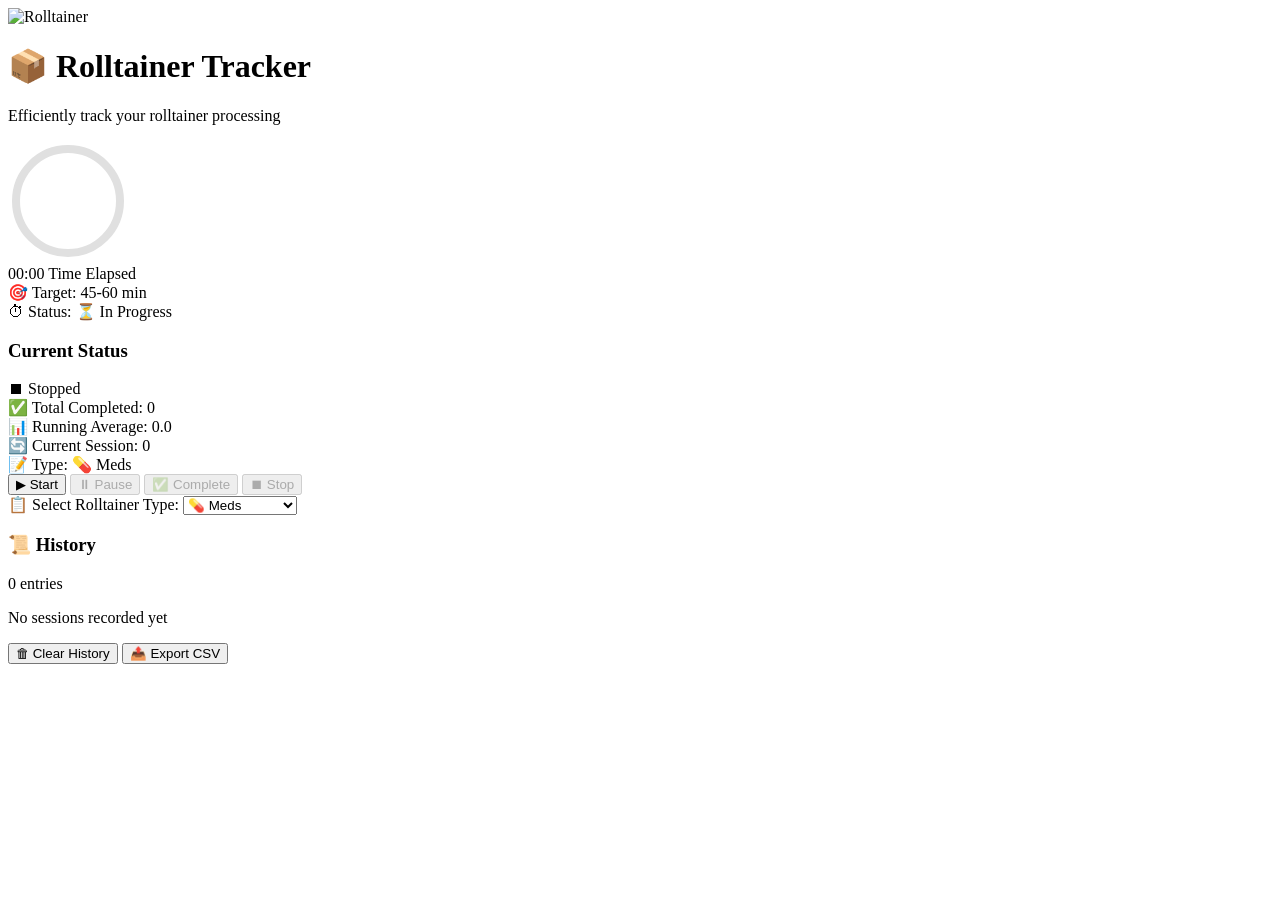
==== index.html @ 33ec865c "Rename index.html.html to index.html" ====
<!DOCTYPE html>
<html lang="en">
<head>
    <meta charset="UTF-8">
    <meta name="viewport" content="width=device-width, initial-scale=1.0">
    <title>Rolltainer Tracker Pro</title>
    <link rel="stylesheet" href="style.css">
</head>
<body>
    <div class="container">
        <!-- Header with Image -->
        <div class="header">
            <div class="logo-section">
                <img src="https://cdn-icons-png.flaticon.com/512/3081/3081559.png" alt="Rolltainer" class="logo-img">
                <h1>📦 Rolltainer Tracker</h1>
            </div>
            <p class="subtitle">Efficiently track your rolltainer processing</p>
        </div>

        <!-- Timer and Status -->
        <div class="timer-section">
            <div class="timer-display">
                <div class="timer-ring">
                    <svg class="progress-ring" width="120" height="120">
                        <circle class="progress-ring-bg" stroke="#e0e0e0" stroke-width="8" fill="transparent" r="52" cx="60" cy="60"/>
                        <circle class="progress-ring-fill" stroke="#4CAF50" stroke-width="8" fill="transparent" r="52" cx="60" cy="60"
                                stroke-dasharray="326.726" stroke-dashoffset="326.726"/>
                    </svg>
                    <div class="timer-text">
                        <span id="timerDisplay">00:00</span>
                        <span class="timer-label">Time Elapsed</span>
                    </div>
                </div>
                <div class="goal-info">
                    <div class="goal-item">
                        <span class="goal-label">🎯 Target:</span>
                        <span class="goal-value">45-60 min</span>
                    </div>
                    <div class="goal-item">
                        <span class="goal-label">⏱ Status:</span>
                        <span id="timerStatus" class="goal-value status-badge">Not Started</span>
                    </div>
                </div>
            </div>
        </div>

        <!-- Status Display -->
        <div class="status-display">
            <div class="status-box">
                <h3>Current Status</h3>
                <div id="status" class="status-indicator stopped">⏹ Stopped</div>
            </div>
            <div class="stats-box">
                <div class="stat-item">
                    <span class="stat-label">✅ Total Completed:</span>
                    <span id="totalCompleted" class="stat-value">0</span>
                </div>
                <div class="stat-item">
                    <span class="stat-label">📊 Running Average:</span>
                    <span id="runningAvg" class="stat-value">0.0</span>
                </div>
                <div class="stat-item">
                    <span class="stat-label">🔄 Current Session:</span>
                    <span id="sessionCount" class="stat-value">0</span>
                </div>
                <div class="stat-item">
                    <span class="stat-label">📝 Type:</span>
                    <span id="currentType" class="stat-value">-</span>
                </div>
            </div>
        </div>

        <!-- Controls -->
        <div class="controls">
            <div class="control-row">
                <button id="startBtn" class="btn btn-start">▶ Start</button>
                <button id="pauseBtn" class="btn btn-pause" disabled>⏸ Pause</button>
                <button id="completeBtn" class="btn btn-complete" disabled>✅ Complete</button>
                <button id="stopBtn" class="btn btn-stop" disabled>⏹ Stop</button>
            </div>
            
            <!-- Dropdown for Rolltainer Type -->
            <div class="type-selector">
                <label for="rolltainerType">📋 Select Rolltainer Type:</label>
                <select id="rolltainerType" class="type-dropdown">
                    <option value="meds">💊 Meds</option>
                    <option value="food">🍎 Food</option>
                    <option value="dollar">💰 Dollar</option>
                    <option value="chem">🧪 Chem</option>
                    <option value="sweets">🍬 Sweets</option>
                    <option value="toiletpaper">🧻 Toilet Paper</option>
                    <option value="other">📦 Other</option>
                </select>
            </div>
        </div>

        <!-- History Section -->
        <div class="history-section">
            <div class="history-header">
                <h3>📜 History</h3>
                <span class="history-count" id="historyCount">0 entries</span>
            </div>
            <div id="historyList" class="history-list">
                <p class="empty-message">No sessions recorded yet</p>
            </div>
            <div class="history-actions">
                <button id="clearHistoryBtn" class="btn btn-clear">🗑 Clear History</button>
                <button id="exportHistoryBtn" class="btn btn-export">📤 Export CSV</button>
            </div>
        </div>
    </div>

    <script src="script.js"></script>
</body>
</html>
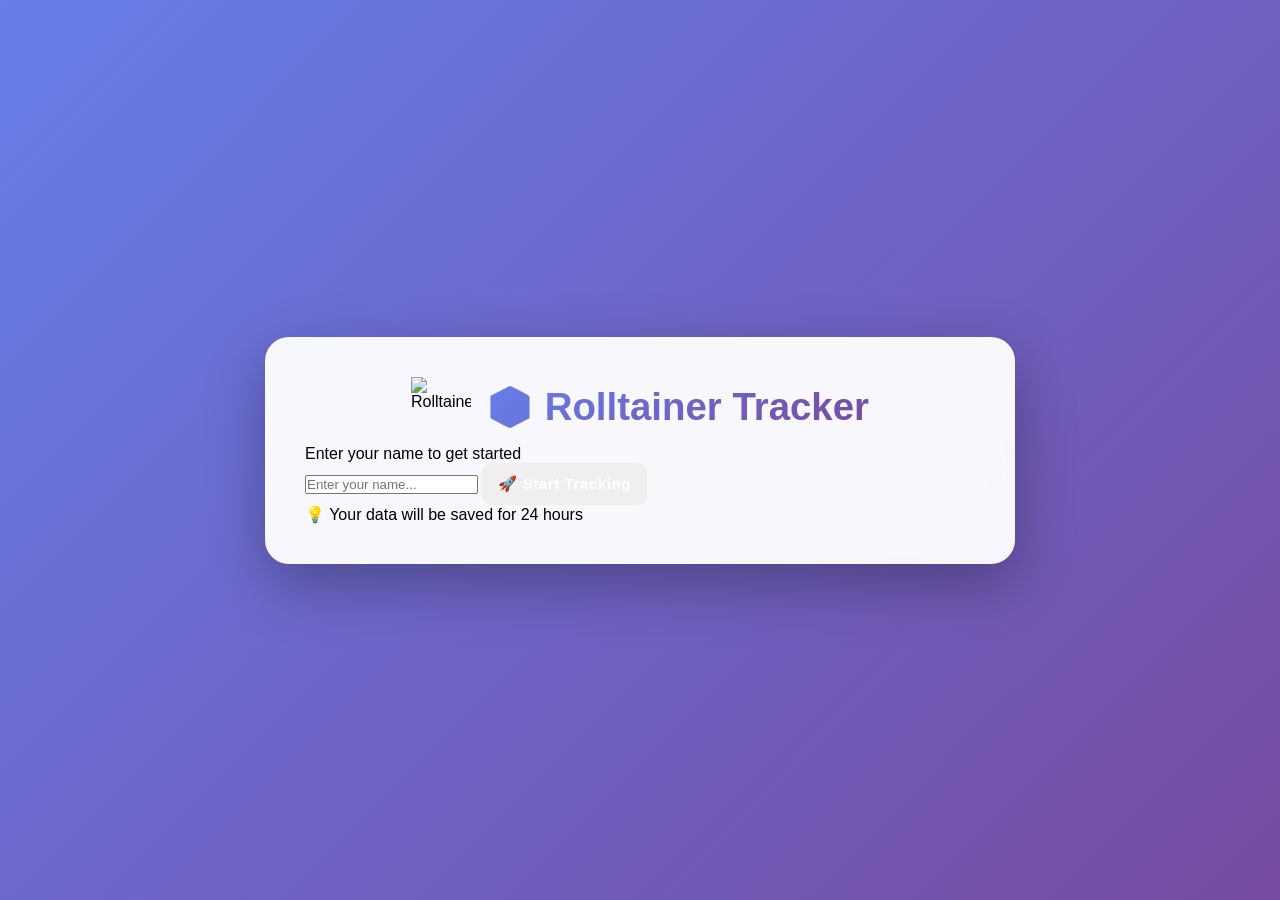
==== commit c61ec5a1: "Update index.html" ====
--- a/index.html
+++ b/index.html
@@ -2,110 +2,137 @@
 <html lang="en">
 <head>
     <meta charset="UTF-8">
-    <meta name="viewport" content="width=device-width, initial-scale=1.0">
-    <title>Rolltainer Tracker Pro</title>
+    <meta name="viewport" content="width=device-width, initial-scale=1.0, maximum-scale=1.0, user-scalable=no">
+    <meta name="apple-mobile-web-app-capable" content="yes">
+    <meta name="apple-mobile-web-app-status-bar-style" content="black-translucent">
+    <title>Rolltainer Tracker</title>
     <link rel="stylesheet" href="style.css">
 </head>
 <body>
     <div class="container">
-        <!-- Header with Image -->
-        <div class="header">
-            <div class="logo-section">
-                <img src="https://cdn-icons-png.flaticon.com/512/3081/3081559.png" alt="Rolltainer" class="logo-img">
-                <h1>📦 Rolltainer Tracker</h1>
+        <!-- Login Screen -->
+        <div id="loginScreen" class="login-screen">
+            <div class="login-box">
+                <div class="logo-section">
+                    <img src="https://cdn-icons-png.flaticon.com/512/3081/3081559.png" alt="Rolltainer" class="logo-img">
+                    <h1>📦 Rolltainer Tracker</h1>
+                </div>
+                <p class="login-subtitle">Enter your name to get started</p>
+                <div class="login-form">
+                    <input type="text" id="usernameInput" placeholder="Enter your name..." class="login-input" maxlength="20">
+                    <button id="loginBtn" class="btn btn-login">🚀 Start Tracking</button>
+                </div>
+                <p class="login-hint">💡 Your data will be saved for 24 hours</p>
             </div>
-            <p class="subtitle">Efficiently track your rolltainer processing</p>
         </div>
 
-        <!-- Timer and Status -->
-        <div class="timer-section">
-            <div class="timer-display">
-                <div class="timer-ring">
-                    <svg class="progress-ring" width="120" height="120">
-                        <circle class="progress-ring-bg" stroke="#e0e0e0" stroke-width="8" fill="transparent" r="52" cx="60" cy="60"/>
-                        <circle class="progress-ring-fill" stroke="#4CAF50" stroke-width="8" fill="transparent" r="52" cx="60" cy="60"
-                                stroke-dasharray="326.726" stroke-dashoffset="326.726"/>
-                    </svg>
-                    <div class="timer-text">
-                        <span id="timerDisplay">00:00</span>
-                        <span class="timer-label">Time Elapsed</span>
+        <!-- Main App -->
+        <div id="mainApp" style="display:none;">
+            <!-- Header -->
+            <div class="header">
+                <div class="header-top">
+                    <div class="logo-section">
+                        <img src="https://cdn-icons-png.flaticon.com/512/3081/3081559.png" alt="Rolltainer" class="logo-img-small">
+                        <h1>📦 Rolltainer Tracker</h1>
+                    </div>
+                    <div class="user-info">
+                        <span id="currentUserDisplay" class="user-badge">👤 User</span>
+                        <button id="logoutBtn" class="btn btn-logout">🚪 Logout</button>
                     </div>
                 </div>
-                <div class="goal-info">
-                    <div class="goal-item">
-                        <span class="goal-label">🎯 Target:</span>
-                        <span class="goal-value">45-60 min</span>
+                <p class="subtitle">Welcome, <span id="welcomeName">User</span>! Your data saves for 24 hours</p>
+            </div>
+
+            <!-- Timer Section -->
+            <div class="timer-section">
+                <div class="timer-display">
+                    <div class="timer-ring">
+                        <svg class="progress-ring" width="120" height="120">
+                            <circle class="progress-ring-bg" stroke="#e0e0e0" stroke-width="8" fill="transparent" r="52" cx="60" cy="60"/>
+                            <circle class="progress-ring-fill" stroke="#4CAF50" stroke-width="8" fill="transparent" r="52" cx="60" cy="60"
+                                    stroke-dasharray="326.726" stroke-dashoffset="326.726"/>
+                        </svg>
+                        <div class="timer-text">
+                            <span id="timerDisplay">00:00</span>
+                            <span class="timer-label">Time Elapsed</span>
+                        </div>
                     </div>
-                    <div class="goal-item">
-                        <span class="goal-label">⏱ Status:</span>
-                        <span id="timerStatus" class="goal-value status-badge">Not Started</span>
+                    <div class="goal-info">
+                        <div class="goal-item">
+                            <span class="goal-label">🎯 Target:</span>
+                            <span class="goal-value">45-60 min</span>
+                        </div>
+                        <div class="goal-item">
+                            <span class="goal-label">⏱ Status:</span>
+                            <span id="timerStatus" class="goal-value status-badge">Not Started</span>
+                        </div>
                     </div>
                 </div>
             </div>
-        </div>
 
-        <!-- Status Display -->
-        <div class="status-display">
-            <div class="status-box">
-                <h3>Current Status</h3>
-                <div id="status" class="status-indicator stopped">⏹ Stopped</div>
-            </div>
-            <div class="stats-box">
-                <div class="stat-item">
-                    <span class="stat-label">✅ Total Completed:</span>
-                    <span id="totalCompleted" class="stat-value">0</span>
+            <!-- Status Display -->
+            <div class="status-display">
+                <div class="status-box">
+                    <h3>Current Status</h3>
+                    <div id="status" class="status-indicator stopped">⏹ Stopped</div>
                 </div>
-                <div class="stat-item">
-                    <span class="stat-label">📊 Running Average:</span>
-                    <span id="runningAvg" class="stat-value">0.0</span>
-                </div>
-                <div class="stat-item">
-                    <span class="stat-label">🔄 Current Session:</span>
-                    <span id="sessionCount" class="stat-value">0</span>
-                </div>
-                <div class="stat-item">
-                    <span class="stat-label">📝 Type:</span>
-                    <span id="currentType" class="stat-value">-</span>
+                <div class="stats-box">
+                    <div class="stat-item">
+                        <span class="stat-label">✅ Total Completed:</span>
+                        <span id="totalCompleted" class="stat-value">0</span>
+                    </div>
+                    <div class="stat-item">
+                        <span class="stat-label">📊 Running Average:</span>
+                        <span id="runningAvg" class="stat-value">0.0</span>
+                    </div>
+                    <div class="stat-item">
+                        <span class="stat-label">🔄 Current Session:</span>
+                        <span id="sessionCount" class="stat-value">0</span>
+                    </div>
+                    <div class="stat-item">
+                        <span class="stat-label">📝 Type:</span>
+                        <span id="currentType" class="stat-value">-</span>
+                    </div>
                 </div>
             </div>
-        </div>
 
-        <!-- Controls -->
-        <div class="controls">
-            <div class="control-row">
-                <button id="startBtn" class="btn btn-start">▶ Start</button>
-                <button id="pauseBtn" class="btn btn-pause" disabled>⏸ Pause</button>
-                <button id="completeBtn" class="btn btn-complete" disabled>✅ Complete</button>
-                <button id="stopBtn" class="btn btn-stop" disabled>⏹ Stop</button>
+            <!-- Controls -->
+            <div class="controls">
+                <div class="control-row">
+                    <button id="startBtn" class="btn btn-start">▶ Start</button>
+                    <button id="pauseBtn" class="btn btn-pause" disabled>⏸ Pause</button>
+                    <button id="completeBtn" class="btn btn-complete" disabled>✅ Complete</button>
+                    <button id="stopBtn" class="btn btn-stop" disabled>⏹ Stop</button>
+                </div>
+                
+                <!-- Dropdown for Rolltainer Type -->
+                <div class="type-selector">
+                    <label for="rolltainerType">📋 Select Rolltainer Type:</label>
+                    <select id="rolltainerType" class="type-dropdown">
+                        <option value="meds">💊 Meds</option>
+                        <option value="food">🍎 Food</option>
+                        <option value="dollar">💰 Dollar</option>
+                        <option value="chem">🧪 Chem</option>
+                        <option value="sweets">🍬 Sweets</option>
+                        <option value="toiletpaper">🧻 Toilet Paper</option>
+                        <option value="other">📦 Other</option>
+                    </select>
+                </div>
             </div>
-            
-            <!-- Dropdown for Rolltainer Type -->
-            <div class="type-selector">
-                <label for="rolltainerType">📋 Select Rolltainer Type:</label>
-                <select id="rolltainerType" class="type-dropdown">
-                    <option value="meds">💊 Meds</option>
-                    <option value="food">🍎 Food</option>
-                    <option value="dollar">💰 Dollar</option>
-                    <option value="chem">🧪 Chem</option>
-                    <option value="sweets">🍬 Sweets</option>
-                    <option value="toiletpaper">🧻 Toilet Paper</option>
-                    <option value="other">📦 Other</option>
-                </select>
-            </div>
-        </div>
 
-        <!-- History Section -->
-        <div class="history-section">
-            <div class="history-header">
-                <h3>📜 History</h3>
-                <span class="history-count" id="historyCount">0 entries</span>
-            </div>
-            <div id="historyList" class="history-list">
-                <p class="empty-message">No sessions recorded yet</p>
-            </div>
-            <div class="history-actions">
-                <button id="clearHistoryBtn" class="btn btn-clear">🗑 Clear History</button>
-                <button id="exportHistoryBtn" class="btn btn-export">📤 Export CSV</button>
+            <!-- History Section -->
+            <div class="history-section">
+                <div class="history-header">
+                    <h3>📜 History</h3>
+                    <span class="history-count" id="historyCount">0 entries</span>
+                </div>
+                <div id="historyList" class="history-list">
+                    <p class="empty-message">No sessions recorded yet</p>
+                </div>
+                <div class="history-actions">
+                    <button id="clearHistoryBtn" class="btn btn-clear">🗑 Clear My History</button>
+                    <button id="exportHistoryBtn" class="btn btn-export">📤 Export CSV</button>
+                </div>
             </div>
         </div>
     </div>
--- a/style.css
+++ b/style.css
@@ -0,0 +1,588 @@
+* {
+    margin: 0;
+    padding: 0;
+    box-sizing: border-box;
+}
+
+body {
+    font-family: 'Segoe UI', Tahoma, Geneva, Verdana, sans-serif;
+    background: linear-gradient(135deg, #667eea 0%, #764ba2 100%);
+    min-height: 100vh;
+    display: flex;
+    justify-content: center;
+    align-items: center;
+    padding: 20px;
+}
+
+.container {
+    background: rgba(255, 255, 255, 0.95);
+    backdrop-filter: blur(10px);
+    border-radius: 24px;
+    padding: 40px;
+    max-width: 750px;
+    width: 100%;
+    box-shadow: 0 20px 60px rgba(0, 0, 0, 0.3);
+    animation: slideIn 0.5s ease-out;
+}
+
+@keyframes slideIn {
+    from {
+        opacity: 0;
+        transform: translateY(-20px);
+    }
+    to {
+        opacity: 1;
+        transform: translateY(0);
+    }
+}
+
+/* Header */
+.header {
+    text-align: center;
+    margin-bottom: 30px;
+    border-bottom: 2px solid #f0f0f0;
+    padding-bottom: 20px;
+}
+
+.logo-section {
+    display: flex;
+    align-items: center;
+    justify-content: center;
+    gap: 15px;
+    margin-bottom: 8px;
+}
+
+.logo-img {
+    width: 60px;
+    height: 60px;
+    animation: float 3s ease-in-out infinite;
+}
+
+@keyframes float {
+    0%, 100% { transform: translateY(0px); }
+    50% { transform: translateY(-8px); }
+}
+
+h1 {
+    color: #2d3748;
+    font-size: 2.4em;
+    font-weight: 700;
+    background: linear-gradient(135deg, #667eea 0%, #764ba2 100%);
+    -webkit-background-clip: text;
+    -webkit-text-fill-color: transparent;
+    background-clip: text;
+}
+
+.subtitle {
+    color: #718096;
+    font-size: 0.95em;
+}
+
+/* Timer Section */
+.timer-section {
+    background: linear-gradient(135deg, #f7fafc 0%, #edf2f7 100%);
+    border-radius: 16px;
+    padding: 20px;
+    margin-bottom: 25px;
+    border: 1px solid #e2e8f0;
+}
+
+.timer-display {
+    display: flex;
+    align-items: center;
+    justify-content: center;
+    gap: 30px;
+    flex-wrap: wrap;
+}
+
+.timer-ring {
+    position: relative;
+    width: 120px;
+    height: 120px;
+}
+
+.progress-ring {
+    transform: rotate(-90deg);
+}
+
+.progress-ring-bg {
+    stroke: #e2e8f0;
+}
+
+.progress-ring-fill {
+    stroke: #4CAF50;
+    transition: stroke-dashoffset 0.3s ease;
+}
+
+.timer-text {
+    position: absolute;
+    top: 50%;
+    left: 50%;
+    transform: translate(-50%, -50%);
+    text-align: center;
+}
+
+#timerDisplay {
+    display: block;
+    font-size: 1.8em;
+    font-weight: bold;
+    color: #2d3748;
+    font-variant-numeric: tabular-nums;
+}
+
+.timer-label {
+    display: block;
+    font-size: 0.7em;
+    color: #718096;
+    margin-top: 2px;
+}
+
+.goal-info {
+    display: flex;
+    flex-direction: column;
+    gap: 8px;
+}
+
+.goal-item {
+    display: flex;
+    gap: 10px;
+    align-items: center;
+    font-size: 1em;
+}
+
+.goal-label {
+    color: #4a5568;
+    font-weight: 600;
+}
+
+.goal-value {
+    color: #2d3748;
+    font-weight: 500;
+}
+
+.status-badge {
+    display: inline-block;
+    padding: 2px 12px;
+    border-radius: 12px;
+    background: #e2e8f0;
+    font-size: 0.9em;
+}
+
+.status-badge.on-track {
+    background: #c6f6d5;
+    color: #22543d;
+}
+
+.status-badge.warning {
+    background: #fefcbf;
+    color: #744210;
+}
+
+.status-badge.overdue {
+    background: #fed7d7;
+    color: #742a2a;
+}
+
+/* Status Display */
+.status-display {
+    display: flex;
+    gap: 20px;
+    margin-bottom: 25px;
+    flex-wrap: wrap;
+}
+
+.status-box {
+    flex: 1;
+    min-width: 150px;
+    background: linear-gradient(135deg, #f7fafc 0%, #edf2f7 100%);
+    padding: 15px;
+    border-radius: 12px;
+    text-align: center;
+    border: 1px solid #e2e8f0;
+}
+
+.status-box h3 {
+    color: #4a5568;
+    font-size: 0.9em;
+    margin-bottom: 8px;
+}
+
+.status-indicator {
+    font-size: 1.4em;
+    font-weight: bold;
+    padding: 8px 0;
+    border-radius: 8px;
+    transition: all 0.3s ease;
+}
+
+.status-indicator.stopped {
+    color: #718096;
+}
+
+.status-indicator.running {
+    color: #48bb78;
+    animation: pulse 1.5s ease-in-out infinite;
+}
+
+.status-indicator.paused {
+    color: #ecc94b;
+}
+
+.status-indicator.completed {
+    color: #4299e1;
+}
+
+@keyframes pulse {
+    0%, 100% { opacity: 1; transform: scale(1); }
+    50% { opacity: 0.7; transform: scale(1.05); }
+}
+
+.stats-box {
+    flex: 2;
+    min-width: 200px;
+    background: linear-gradient(135deg, #f7fafc 0%, #edf2f7 100%);
+    padding: 15px 20px;
+    border-radius: 12px;
+    border: 1px solid #e2e8f0;
+    display: flex;
+    flex-direction: column;
+    justify-content: center;
+}
+
+.stat-item {
+    display: flex;
+    justify-content: space-between;
+    padding: 4px 0;
+    font-size: 0.95em;
+}
+
+.stat-label {
+    color: #4a5568;
+}
+
+.stat-value {
+    font-weight: 600;
+    color: #2d3748;
+}
+
+/* Controls */
+.controls {
+    margin-bottom: 25px;
+}
+
+.control-row {
+    display: grid;
+    grid-template-columns: 1fr 1fr 1fr 1fr;
+    gap: 10px;
+    margin-bottom: 15px;
+}
+
+.btn {
+    padding: 12px 16px;
+    border: none;
+    border-radius: 10px;
+    font-size: 0.95em;
+    font-weight: 600;
+    cursor: pointer;
+    transition: all 0.2s ease;
+    color: white;
+    letter-spacing: 0.5px;
+    position: relative;
+    overflow: hidden;
+}
+
+.btn::after {
+    content: '';
+    position: absolute;
+    top: 50%;
+    left: 50%;
+    width: 0;
+    height: 0;
+    border-radius: 50%;
+    background: rgba(255, 255, 255, 0.2);
+    transform: translate(-50%, -50%);
+    transition: width 0.6s, height 0.6s;
+}
+
+.btn:active::after {
+    width: 300px;
+    height: 300px;
+}
+
+.btn:active {
+    transform: scale(0.95);
+}
+
+.btn:disabled {
+    opacity: 0.4;
+    cursor: not-allowed;
+    transform: none;
+}
+
+.btn-start {
+    background: linear-gradient(135deg, #48bb78 0%, #38a169 100%);
+}
+
+.btn-start:hover:not(:disabled) {
+    transform: translateY(-2px);
+    box-shadow: 0 5px 15px rgba(72, 187, 120, 0.4);
+}
+
+.btn-pause {
+    background: linear-gradient(135deg, #ecc94b 0%, #d69e2e 100%);
+    color: #2d3748;
+}
+
+.btn-pause:hover:not(:disabled) {
+    transform: translateY(-2px);
+    box-shadow: 0 5px 15px rgba(236, 201, 75, 0.4);
+}
+
+.btn-complete {
+    background: linear-gradient(135deg, #4299e1 0%, #3182ce 100%);
+}
+
+.btn-complete:hover:not(:disabled) {
+    transform: translateY(-2px);
+    box-shadow: 0 5px 15px rgba(66, 153, 225, 0.4);
+}
+
+.btn-stop {
+    background: linear-gradient(135deg, #fc8181 0%, #e53e3e 100%);
+}
+
+.btn-stop:hover:not(:disabled) {
+    transform: translateY(-2px);
+    box-shadow: 0 5px 15px rgba(229, 62, 62, 0.4);
+}
+
+/* Type Selector */
+.type-selector {
+    display: flex;
+    align-items: center;
+    gap: 15px;
+    background: #f7fafc;
+    padding: 12px 18px;
+    border-radius: 10px;
+    border: 1px solid #e2e8f0;
+    flex-wrap: wrap;
+}
+
+.type-selector label {
+    color: #4a5568;
+    font-weight: 600;
+    font-size: 0.95em;
+}
+
+.type-dropdown {
+    flex: 1;
+    min-width: 150px;
+    padding: 10px 14px;
+    border: 2px solid #e2e8f0;
+    border-radius: 8px;
+    font-size: 1em;
+    font-weight: 500;
+    background: white;
+    color: #2d3748;
+    cursor: pointer;
+    transition: all 0.2s ease;
+    appearance: none;
+    background-image: url("data:image/svg+xml,%3Csvg xmlns='http://www.w3.org/2000/svg' width='12' height='12' viewBox='0 0 12 12'%3E%3Cpath fill='%234a5568' d='M6 8L1 3h10z'/%3E%3C/svg%3E");
+    background-repeat: no-repeat;
+    background-position: right 12px center;
+}
+
+.type-dropdown:focus {
+    outline: none;
+    border-color: #667eea;
+    box-shadow: 0 0 0 3px rgba(102, 126, 234, 0.2);
+}
+
+.type-dropdown option {
+    padding: 8px;
+}
+
+/* History Section */
+.history-section {
+    margin-top: 10px;
+}
+
+.history-header {
+    display: flex;
+    justify-content: space-between;
+    align-items: center;
+    margin-bottom: 12px;
+}
+
+.history-header h3 {
+    color: #2d3748;
+    font-size: 1.2em;
+}
+
+.history-count {
+    color: #718096;
+    font-size: 0.9em;
+    background: #edf2f7;
+    padding: 2px 12px;
+    border-radius: 12px;
+}
+
+.history-list {
+    max-height: 250px;
+    overflow-y: auto;
+    background: #f7fafc;
+    border-radius: 12px;
+    padding: 10px;
+    border: 1px solid #e2e8f0;
+}
+
+.history-list::-webkit-scrollbar {
+    width: 8px;
+}
+
+.history-list::-webkit-scrollbar-track {
+    background: #e2e8f0;
+    border-radius: 4px;
+}
+
+.history-list::-webkit-scrollbar-thumb {
+    background: #cbd5e0;
+    border-radius: 4px;
+}
+
+.history-list::-webkit-scrollbar-thumb:hover {
+    background: #a0aec0;
+}
+
+.history-item {
+    display: flex;
+    justify-content: space-between;
+    align-items: center;
+    padding: 10px 14px;
+    margin-bottom: 6px;
+    background: white;
+    border-radius: 8px;
+    border-left: 4px solid #4299e1;
+    font-size: 0.95em;
+    transition: all 0.2s ease;
+}
+
+.history-item:hover {
+    transform: translateX(4px);
+    box-shadow: 0 2px 8px rgba(0, 0, 0, 0.08);
+}
+
+.history-item .action {
+    display: flex;
+    align-items: center;
+    gap: 8px;
+    color: #2d3748;
+}
+
+.history-item .action .type-badge {
+    display: inline-block;
+    padding: 2px 10px;
+    border-radius: 12px;
+    font-size: 0.75em;
+    font-weight: 600;
+    background: #ebf8ff;
+    color: #2b6cb0;
+}
+
+.history-item .timestamp {
+    color: #a0aec0;
+    font-size: 0.85em;
+}
+
+.history-item .count {
+    font-weight: bold;
+    color: #48bb78;
+}
+
+.empty-message {
+    color: #a0aec0;
+    text-align: center;
+    padding: 25px 0;
+    font-style: italic;
+}
+
+.history-actions {
+    display: flex;
+    gap: 10px;
+    margin-top: 12px;
+}
+
+.btn-clear {
+    background: linear-gradient(135deg, #fc8181 0%, #e53e3e 100%);
+    padding: 8px 16px;
+    font-size: 0.9em;
+    flex: 1;
+}
+
+.btn-clear:hover:not(:disabled) {
+    transform: translateY(-2px);
+    box-shadow: 0 5px 15px rgba(229, 62, 62, 0.3);
+}
+
+.btn-export {
+    background: linear-gradient(135deg, #48bb78 0%, #38a169 100%);
+    padding: 8px 16px;
+    font-size: 0.9em;
+    flex: 1;
+}
+
+.btn-export:hover:not(:disabled) {
+    transform: translateY(-2px);
+    box-shadow: 0 5px 15px rgba(72, 187, 120, 0.3);
+}
+
+/* Responsive */
+@media (max-width: 640px) {
+    .container {
+        padding: 20px;
+    }
+    
+    .control-row {
+        grid-template-columns: 1fr 1fr;
+    }
+    
+    .status-display {
+        flex-direction: column;
+    }
+    
+    .timer-display {
+        flex-direction: column;
+        align-items: center;
+    }
+    
+    .type-selector {
+        flex-direction: column;
+        align-items: stretch;
+    }
+    
+    .type-dropdown {
+        min-width: unset;
+    }
+    
+    .history-actions {
+        flex-direction: column;
+    }
+    
+    .logo-img {
+        width: 45px;
+        height: 45px;
+    }
+    
+    h1 {
+        font-size: 1.8em;
+    }
+}
+
+/* Color coding for different types */
+.type-meds .history-item { border-left-color: #4299e1; }
+.type-food .history-item { border-left-color: #48bb78; }
+.type-dollar .history-item { border-left-color: #ecc94b; }
+.type-chem .history-item { border-left-color: #9f7aea; }
+.type-sweets .history-item { border-left-color: #fc8181; }
+.type-toiletpaper .history-item { border-left-color: #ed8936; }
+.type-other .history-item { border-left-color: #a0aec0; }
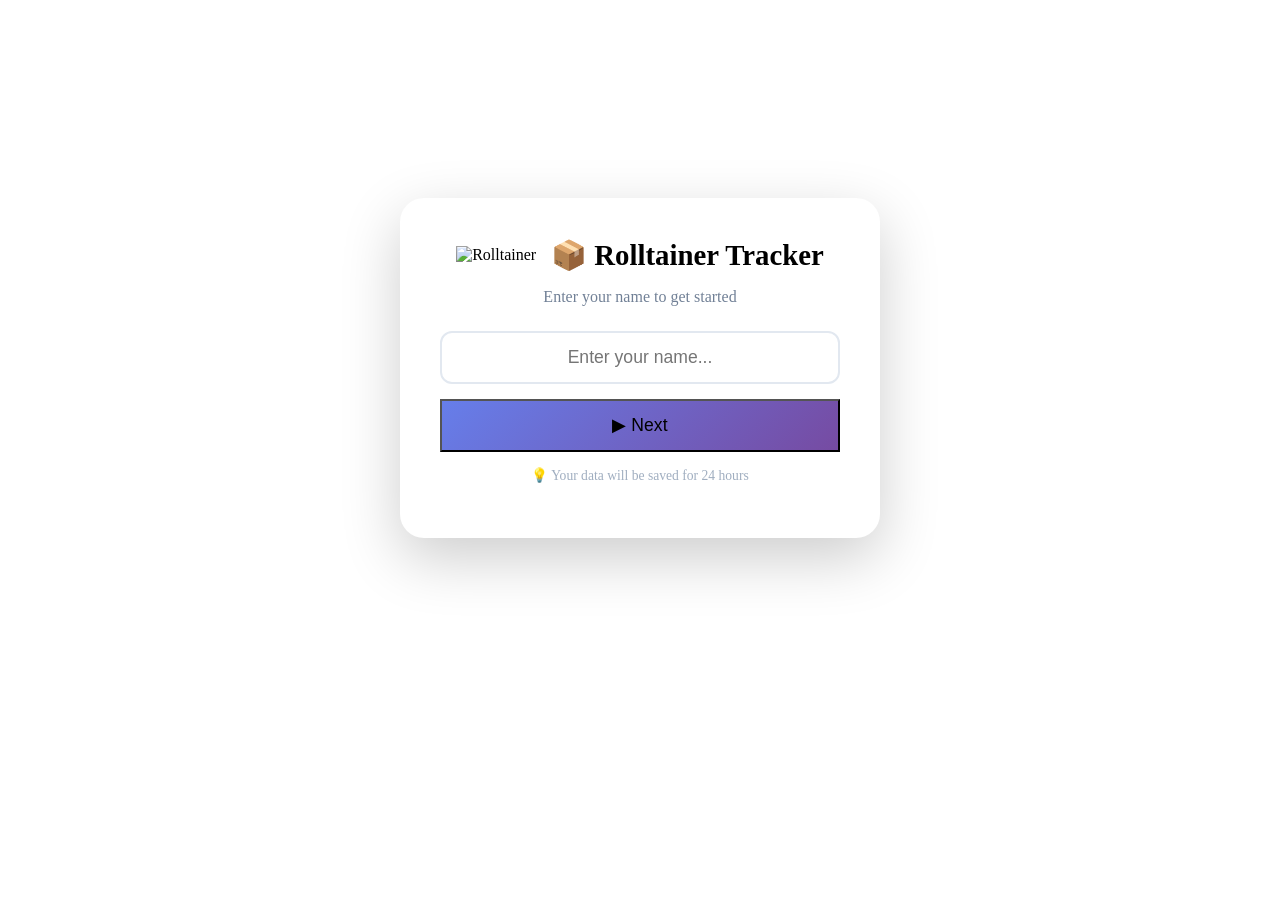
==== commit a4d7d5fb: "Update index.html" ====
--- a/index.html
+++ b/index.html
@@ -20,7 +20,7 @@
                 <p class="login-subtitle">Enter your name to get started</p>
                 <div class="login-form">
                     <input type="text" id="usernameInput" placeholder="Enter your name..." class="login-input" maxlength="20">
-                    <button id="loginBtn" class="btn btn-login">🚀 Start Tracking</button>
+                    <button id="loginBtn" class="btn btn-login">▶ Next</button>
                 </div>
                 <p class="login-hint">💡 Your data will be saved for 24 hours</p>
             </div>
--- a/style.css
+++ b/style.css
@@ -1,588 +1,139 @@
-* {
-    margin: 0;
-    padding: 0;
-    box-sizing: border-box;
-}
-
-body {
-    font-family: 'Segoe UI', Tahoma, Geneva, Verdana, sans-serif;
-    background: linear-gradient(135deg, #667eea 0%, #764ba2 100%);
-    min-height: 100vh;
+/* Login Screen */
+.login-screen {
     display: flex;
     justify-content: center;
     align-items: center;
-    padding: 20px;
-}
-
-.container {
-    background: rgba(255, 255, 255, 0.95);
-    backdrop-filter: blur(10px);
-    border-radius: 24px;
-    padding: 40px;
-    max-width: 750px;
-    width: 100%;
-    box-shadow: 0 20px 60px rgba(0, 0, 0, 0.3);
+    min-height: 80vh;
     animation: slideIn 0.5s ease-out;
 }
 
-@keyframes slideIn {
-    from {
-        opacity: 0;
-        transform: translateY(-20px);
-    }
-    to {
-        opacity: 1;
-        transform: translateY(0);
-    }
+.login-box {
+    background: white;
+    border-radius: 24px;
+    padding: 40px;
+    max-width: 400px;
+    width: 100%;
+    text-align: center;
+    box-shadow: 0 20px 60px rgba(0, 0, 0, 0.2);
 }
 
-/* Header */
-.header {
-    text-align: center;
-    margin-bottom: 30px;
-    border-bottom: 2px solid #f0f0f0;
-    padding-bottom: 20px;
-}
-
-.logo-section {
+.login-box .logo-section {
     display: flex;
     align-items: center;
     justify-content: center;
     gap: 15px;
-    margin-bottom: 8px;
+    margin-bottom: 10px;
 }
 
-.logo-img {
-    width: 60px;
-    height: 60px;
-    animation: float 3s ease-in-out infinite;
+.login-box h1 {
+    font-size: 1.8em;
+    margin: 0;
 }
 
-@keyframes float {
-    0%, 100% { transform: translateY(0px); }
-    50% { transform: translateY(-8px); }
+.login-subtitle {
+    color: #718096;
+    margin-bottom: 25px;
+    font-size: 1em;
 }
 
-h1 {
-    color: #2d3748;
-    font-size: 2.4em;
-    font-weight: 700;
-    background: linear-gradient(135deg, #667eea 0%, #764ba2 100%);
-    -webkit-background-clip: text;
-    -webkit-text-fill-color: transparent;
-    background-clip: text;
+.login-form {
+    display: flex;
+    flex-direction: column;
+    gap: 15px;
 }
 
-.subtitle {
-    color: #718096;
-    font-size: 0.95em;
-}
-
-/* Timer Section */
-.timer-section {
-    background: linear-gradient(135deg, #f7fafc 0%, #edf2f7 100%);
-    border-radius: 16px;
-    padding: 20px;
-    margin-bottom: 25px;
-    border: 1px solid #e2e8f0;
-}
-
-.timer-display {
-    display: flex;
-    align-items: center;
-    justify-content: center;
-    gap: 30px;
-    flex-wrap: wrap;
-}
-
-.timer-ring {
-    position: relative;
-    width: 120px;
-    height: 120px;
-}
-
-.progress-ring {
-    transform: rotate(-90deg);
-}
-
-.progress-ring-bg {
-    stroke: #e2e8f0;
-}
-
-.progress-ring-fill {
-    stroke: #4CAF50;
-    transition: stroke-dashoffset 0.3s ease;
-}
-
-.timer-text {
-    position: absolute;
-    top: 50%;
-    left: 50%;
-    transform: translate(-50%, -50%);
+.login-input {
+    padding: 14px 18px;
+    border: 2px solid #e2e8f0;
+    border-radius: 12px;
+    font-size: 1.1em;
+    transition: all 0.2s ease;
     text-align: center;
 }
 
-#timerDisplay {
-    display: block;
-    font-size: 1.8em;
-    font-weight: bold;
-    color: #2d3748;
-    font-variant-numeric: tabular-nums;
-}
-
-.timer-label {
-    display: block;
-    font-size: 0.7em;
-    color: #718096;
-    margin-top: 2px;
-}
-
-.goal-info {
-    display: flex;
-    flex-direction: column;
-    gap: 8px;
-}
-
-.goal-item {
-    display: flex;
-    gap: 10px;
-    align-items: center;
-    font-size: 1em;
-}
-
-.goal-label {
-    color: #4a5568;
-    font-weight: 600;
-}
-
-.goal-value {
-    color: #2d3748;
-    font-weight: 500;
-}
-
-.status-badge {
-    display: inline-block;
-    padding: 2px 12px;
-    border-radius: 12px;
-    background: #e2e8f0;
-    font-size: 0.9em;
-}
-
-.status-badge.on-track {
-    background: #c6f6d5;
-    color: #22543d;
-}
-
-.status-badge.warning {
-    background: #fefcbf;
-    color: #744210;
-}
-
-.status-badge.overdue {
-    background: #fed7d7;
-    color: #742a2a;
-}
-
-/* Status Display */
-.status-display {
-    display: flex;
-    gap: 20px;
-    margin-bottom: 25px;
-    flex-wrap: wrap;
-}
-
-.status-box {
-    flex: 1;
-    min-width: 150px;
-    background: linear-gradient(135deg, #f7fafc 0%, #edf2f7 100%);
-    padding: 15px;
-    border-radius: 12px;
-    text-align: center;
-    border: 1px solid #e2e8f0;
-}
-
-.status-box h3 {
-    color: #4a5568;
-    font-size: 0.9em;
-    margin-bottom: 8px;
-}
-
-.status-indicator {
-    font-size: 1.4em;
-    font-weight: bold;
-    padding: 8px 0;
-    border-radius: 8px;
-    transition: all 0.3s ease;
-}
-
-.status-indicator.stopped {
-    color: #718096;
-}
-
-.status-indicator.running {
-    color: #48bb78;
-    animation: pulse 1.5s ease-in-out infinite;
-}
-
-.status-indicator.paused {
-    color: #ecc94b;
-}
-
-.status-indicator.completed {
-    color: #4299e1;
-}
-
-@keyframes pulse {
-    0%, 100% { opacity: 1; transform: scale(1); }
-    50% { opacity: 0.7; transform: scale(1.05); }
-}
-
-.stats-box {
-    flex: 2;
-    min-width: 200px;
-    background: linear-gradient(135deg, #f7fafc 0%, #edf2f7 100%);
-    padding: 15px 20px;
-    border-radius: 12px;
-    border: 1px solid #e2e8f0;
-    display: flex;
-    flex-direction: column;
-    justify-content: center;
-}
-
-.stat-item {
-    display: flex;
-    justify-content: space-between;
-    padding: 4px 0;
-    font-size: 0.95em;
-}
-
-.stat-label {
-    color: #4a5568;
-}
-
-.stat-value {
-    font-weight: 600;
-    color: #2d3748;
-}
-
-/* Controls */
-.controls {
-    margin-bottom: 25px;
-}
-
-.control-row {
-    display: grid;
-    grid-template-columns: 1fr 1fr 1fr 1fr;
-    gap: 10px;
-    margin-bottom: 15px;
-}
-
-.btn {
-    padding: 12px 16px;
-    border: none;
-    border-radius: 10px;
-    font-size: 0.95em;
-    font-weight: 600;
-    cursor: pointer;
-    transition: all 0.2s ease;
-    color: white;
-    letter-spacing: 0.5px;
-    position: relative;
-    overflow: hidden;
-}
-
-.btn::after {
-    content: '';
-    position: absolute;
-    top: 50%;
-    left: 50%;
-    width: 0;
-    height: 0;
-    border-radius: 50%;
-    background: rgba(255, 255, 255, 0.2);
-    transform: translate(-50%, -50%);
-    transition: width 0.6s, height 0.6s;
-}
-
-.btn:active::after {
-    width: 300px;
-    height: 300px;
-}
-
-.btn:active {
-    transform: scale(0.95);
-}
-
-.btn:disabled {
-    opacity: 0.4;
-    cursor: not-allowed;
-    transform: none;
-}
-
-.btn-start {
-    background: linear-gradient(135deg, #48bb78 0%, #38a169 100%);
-}
-
-.btn-start:hover:not(:disabled) {
-    transform: translateY(-2px);
-    box-shadow: 0 5px 15px rgba(72, 187, 120, 0.4);
-}
-
-.btn-pause {
-    background: linear-gradient(135deg, #ecc94b 0%, #d69e2e 100%);
-    color: #2d3748;
-}
-
-.btn-pause:hover:not(:disabled) {
-    transform: translateY(-2px);
-    box-shadow: 0 5px 15px rgba(236, 201, 75, 0.4);
-}
-
-.btn-complete {
-    background: linear-gradient(135deg, #4299e1 0%, #3182ce 100%);
-}
-
-.btn-complete:hover:not(:disabled) {
-    transform: translateY(-2px);
-    box-shadow: 0 5px 15px rgba(66, 153, 225, 0.4);
-}
-
-.btn-stop {
-    background: linear-gradient(135deg, #fc8181 0%, #e53e3e 100%);
-}
-
-.btn-stop:hover:not(:disabled) {
-    transform: translateY(-2px);
-    box-shadow: 0 5px 15px rgba(229, 62, 62, 0.4);
-}
-
-/* Type Selector */
-.type-selector {
-    display: flex;
-    align-items: center;
-    gap: 15px;
-    background: #f7fafc;
-    padding: 12px 18px;
-    border-radius: 10px;
-    border: 1px solid #e2e8f0;
-    flex-wrap: wrap;
-}
-
-.type-selector label {
-    color: #4a5568;
-    font-weight: 600;
-    font-size: 0.95em;
-}
-
-.type-dropdown {
-    flex: 1;
-    min-width: 150px;
-    padding: 10px 14px;
-    border: 2px solid #e2e8f0;
-    border-radius: 8px;
-    font-size: 1em;
-    font-weight: 500;
-    background: white;
-    color: #2d3748;
-    cursor: pointer;
-    transition: all 0.2s ease;
-    appearance: none;
-    background-image: url("data:image/svg+xml,%3Csvg xmlns='http://www.w3.org/2000/svg' width='12' height='12' viewBox='0 0 12 12'%3E%3Cpath fill='%234a5568' d='M6 8L1 3h10z'/%3E%3C/svg%3E");
-    background-repeat: no-repeat;
-    background-position: right 12px center;
-}
-
-.type-dropdown:focus {
+.login-input:focus {
     outline: none;
     border-color: #667eea;
     box-shadow: 0 0 0 3px rgba(102, 126, 234, 0.2);
 }
 
-.type-dropdown option {
-    padding: 8px;
+.btn-login {
+    background: linear-gradient(135deg, #667eea 0%, #764ba2 100%);
+    padding: 14px;
+    font-size: 1.1em;
 }
 
-/* History Section */
-.history-section {
-    margin-top: 10px;
+.btn-login:hover:not(:disabled) {
+    transform: translateY(-2px);
+    box-shadow: 0 5px 15px rgba(102, 126, 234, 0.4);
 }
 
-.history-header {
-    display: flex;
-    justify-content: space-between;
-    align-items: center;
-    margin-bottom: 12px;
+.btn-login:disabled {
+    opacity: 0.5;
+    cursor: not-allowed;
 }
 
-.history-header h3 {
-    color: #2d3748;
-    font-size: 1.2em;
-}
-
-.history-count {
-    color: #718096;
-    font-size: 0.9em;
-    background: #edf2f7;
-    padding: 2px 12px;
-    border-radius: 12px;
-}
-
-.history-list {
-    max-height: 250px;
-    overflow-y: auto;
-    background: #f7fafc;
-    border-radius: 12px;
-    padding: 10px;
-    border: 1px solid #e2e8f0;
-}
-
-.history-list::-webkit-scrollbar {
-    width: 8px;
-}
-
-.history-list::-webkit-scrollbar-track {
-    background: #e2e8f0;
-    border-radius: 4px;
-}
-
-.history-list::-webkit-scrollbar-thumb {
-    background: #cbd5e0;
-    border-radius: 4px;
-}
-
-.history-list::-webkit-scrollbar-thumb:hover {
-    background: #a0aec0;
-}
-
-.history-item {
-    display: flex;
-    justify-content: space-between;
-    align-items: center;
-    padding: 10px 14px;
-    margin-bottom: 6px;
-    background: white;
-    border-radius: 8px;
-    border-left: 4px solid #4299e1;
-    font-size: 0.95em;
-    transition: all 0.2s ease;
-}
-
-.history-item:hover {
-    transform: translateX(4px);
-    box-shadow: 0 2px 8px rgba(0, 0, 0, 0.08);
-}
-
-.history-item .action {
-    display: flex;
-    align-items: center;
-    gap: 8px;
-    color: #2d3748;
-}
-
-.history-item .action .type-badge {
-    display: inline-block;
-    padding: 2px 10px;
-    border-radius: 12px;
-    font-size: 0.75em;
-    font-weight: 600;
-    background: #ebf8ff;
-    color: #2b6cb0;
-}
-
-.history-item .timestamp {
+.login-hint {
+    margin-top: 15px;
     color: #a0aec0;
     font-size: 0.85em;
 }
 
-.history-item .count {
-    font-weight: bold;
-    color: #48bb78;
+/* User Info */
+.header-top {
+    display: flex;
+    justify-content: space-between;
+    align-items: center;
+    flex-wrap: wrap;
+    gap: 10px;
+    margin-bottom: 5px;
 }
 
-.empty-message {
-    color: #a0aec0;
-    text-align: center;
-    padding: 25px 0;
-    font-style: italic;
+.logo-img-small {
+    width: 35px;
+    height: 35px;
 }
 
-.history-actions {
+.user-info {
     display: flex;
+    align-items: center;
     gap: 10px;
-    margin-top: 12px;
 }
 
-.btn-clear {
-    background: linear-gradient(135deg, #fc8181 0%, #e53e3e 100%);
-    padding: 8px 16px;
+.user-badge {
+    background: linear-gradient(135deg, #667eea 0%, #764ba2 100%);
+    color: white;
+    padding: 5px 15px;
+    border-radius: 20px;
     font-size: 0.9em;
-    flex: 1;
+    font-weight: 600;
 }
 
-.btn-clear:hover:not(:disabled) {
-    transform: translateY(-2px);
-    box-shadow: 0 5px 15px rgba(229, 62, 62, 0.3);
+.btn-logout {
+    background: #e53e3e;
+    padding: 5px 12px;
+    font-size: 0.8em;
+    border-radius: 8px;
 }
 
-.btn-export {
-    background: linear-gradient(135deg, #48bb78 0%, #38a169 100%);
-    padding: 8px 16px;
-    font-size: 0.9em;
-    flex: 1;
-}
-
-.btn-export:hover:not(:disabled) {
+.btn-logout:hover:not(:disabled) {
+    background: #c53030;
     transform: translateY(-2px);
-    box-shadow: 0 5px 15px rgba(72, 187, 120, 0.3);
 }
 
 /* Responsive */
 @media (max-width: 640px) {
-    .container {
-        padding: 20px;
+    .login-box {
+        padding: 25px;
     }
     
-    .control-row {
-        grid-template-columns: 1fr 1fr;
+    .header-top {
+        flex-direction: column;
+        align-items: flex-start;
     }
     
-    .status-display {
-        flex-direction: column;
-    }
-    
-    .timer-display {
-        flex-direction: column;
-        align-items: center;
-    }
-    
-    .type-selector {
-        flex-direction: column;
-        align-items: stretch;
-    }
-    
-    .type-dropdown {
-        min-width: unset;
-    }
-    
-    .history-actions {
-        flex-direction: column;
-    }
-    
-    .logo-img {
-        width: 45px;
-        height: 45px;
-    }
-    
-    h1 {
-        font-size: 1.8em;
+    .user-info {
+        width: 100%;
+        justify-content: space-between;
     }
 }
-
-/* Color coding for different types */
-.type-meds .history-item { border-left-color: #4299e1; }
-.type-food .history-item { border-left-color: #48bb78; }
-.type-dollar .history-item { border-left-color: #ecc94b; }
-.type-chem .history-item { border-left-color: #9f7aea; }
-.type-sweets .history-item { border-left-color: #fc8181; }
-.type-toiletpaper .history-item { border-left-color: #ed8936; }
-.type-other .history-item { border-left-color: #a0aec0; }
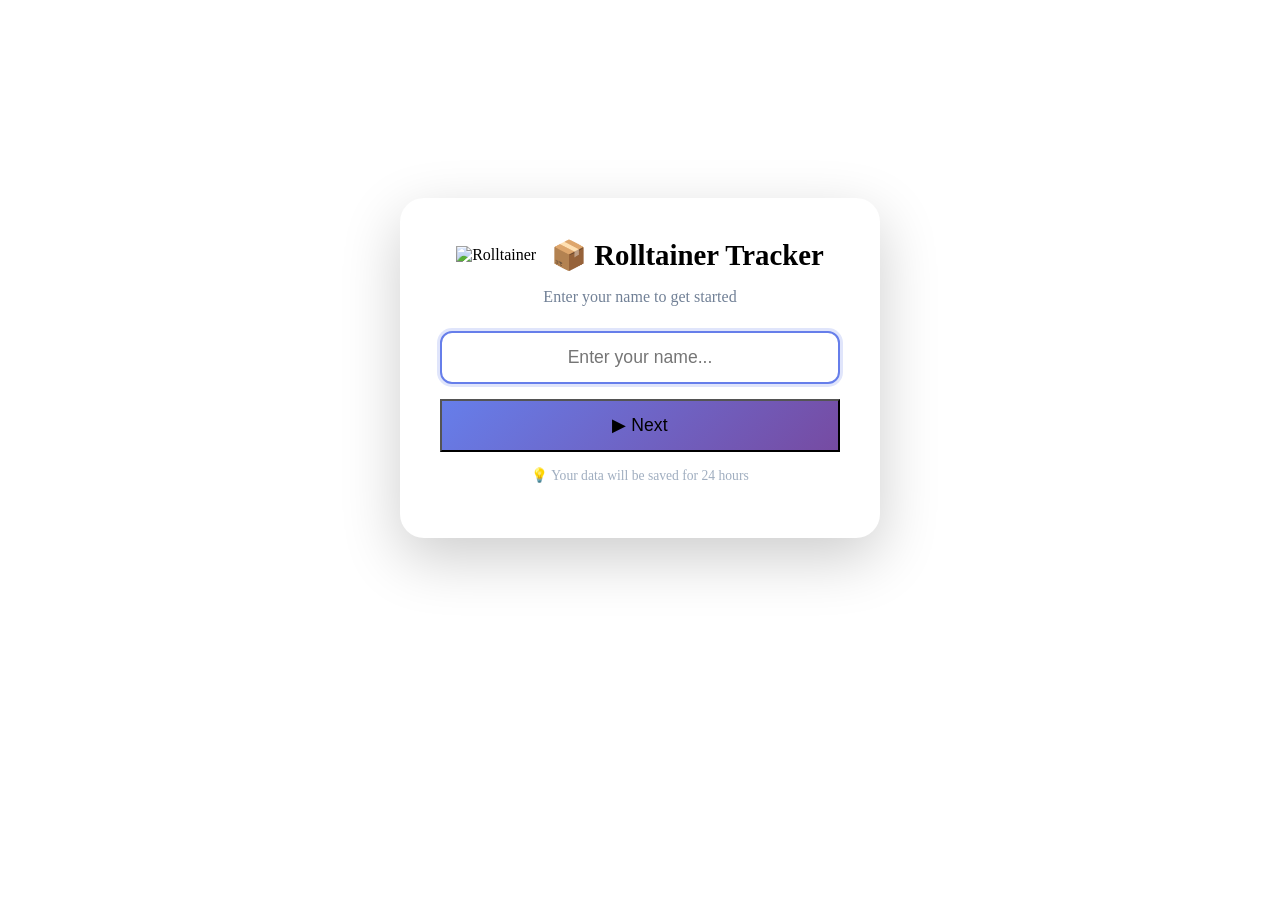
==== commit bd1fa123: "Update index.html" ====
--- a/index.html
+++ b/index.html
@@ -19,7 +19,7 @@
                 </div>
                 <p class="login-subtitle">Enter your name to get started</p>
                 <div class="login-form">
-                    <input type="text" id="usernameInput" placeholder="Enter your name..." class="login-input" maxlength="20">
+                    <input type="text" id="usernameInput" placeholder="Enter your name..." class="login-input" maxlength="20" autofocus>
                     <button id="loginBtn" class="btn btn-login">▶ Next</button>
                 </div>
                 <p class="login-hint">💡 Your data will be saved for 24 hours</p>
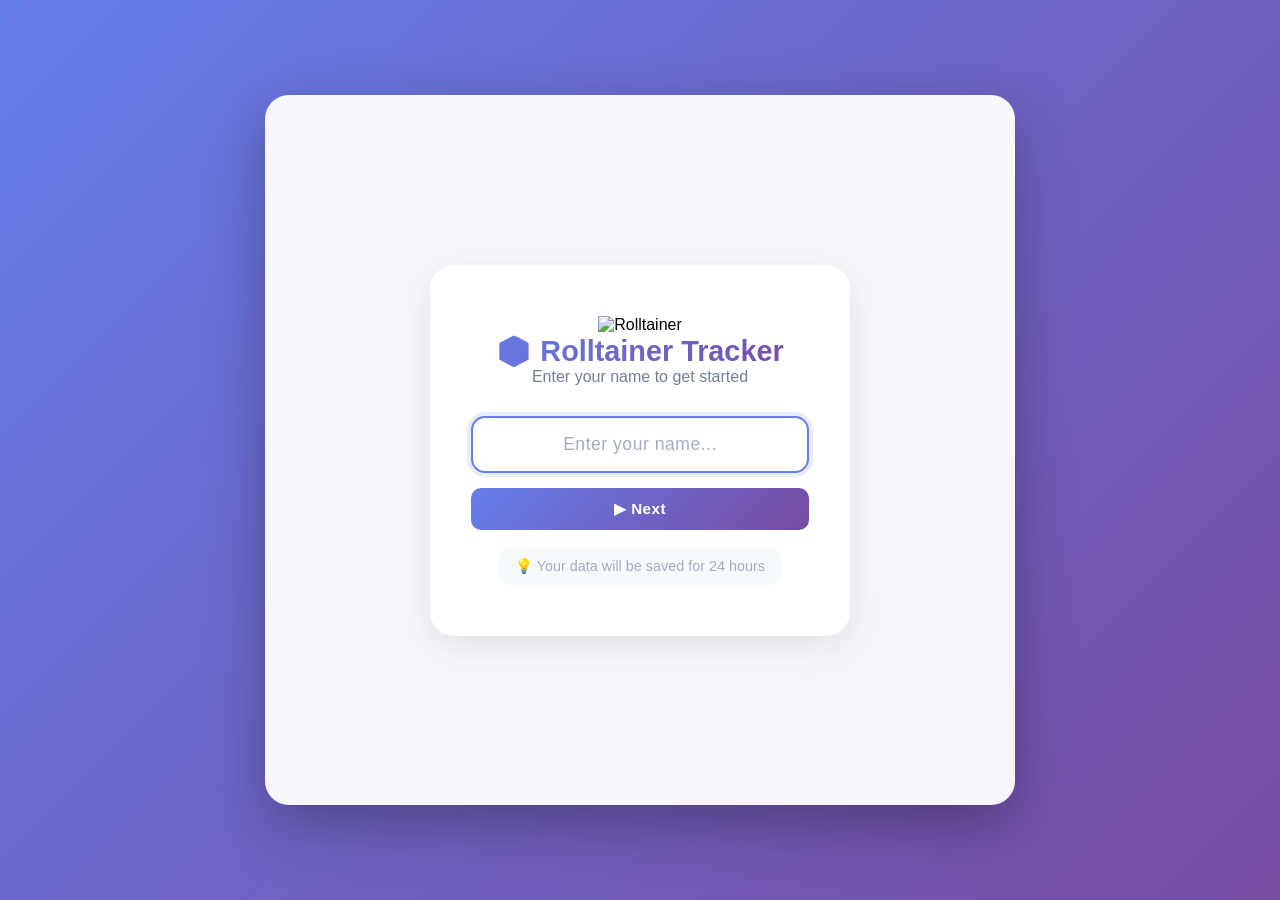
==== commit 492a7228: "Update index.html" ====
--- a/index.html
+++ b/index.html
@@ -13,9 +13,9 @@
         <!-- Login Screen -->
         <div id="loginScreen" class="login-screen">
             <div class="login-box">
-                <div class="logo-section">
-                    <img src="https://cdn-icons-png.flaticon.com/512/3081/3081559.png" alt="Rolltainer" class="logo-img">
-                    <h1>📦 Rolltainer Tracker</h1>
+                <div class="login-logo-section">
+                    <img src="https://cdn-icons-png.flaticon.com/512/3081/3081559.png" alt="Rolltainer" class="login-logo">
+                    <h1 class="login-title">📦 Rolltainer Tracker</h1>
                 </div>
                 <p class="login-subtitle">Enter your name to get started</p>
                 <div class="login-form">
@@ -31,8 +31,8 @@
             <!-- Header -->
             <div class="header">
                 <div class="header-top">
-                    <div class="logo-section">
-                        <img src="https://cdn-icons-png.flaticon.com/512/3081/3081559.png" alt="Rolltainer" class="logo-img-small">
+                    <div class="header-logo-section">
+                        <img src="https://cdn-icons-png.flaticon.com/512/3081/3081559.png" alt="Rolltainer" class="header-logo">
                         <h1>📦 Rolltainer Tracker</h1>
                     </div>
                     <div class="user-info">
--- a/style.css
+++ b/style.css
@@ -1,20 +1,59 @@
-/* Login Screen */
+* {
+    margin: 0;
+    padding: 0;
+    box-sizing: border-box;
+}
+
+body {
+    font-family: 'Segoe UI', Tahoma, Geneva, Verdana, sans-serif;
+    background: linear-gradient(135deg, #667eea 0%, #764ba2 100%);
+    min-height: 100vh;
+    display: flex;
+    justify-content: center;
+    align-items: center;
+    padding: 20px;
+}
+
+.container {
+    background: rgba(255, 255, 255, 0.95);
+    backdrop-filter: blur(10px);
+    border-radius: 24px;
+    padding: 40px;
+    max-width: 750px;
+    width: 100%;
+    box-shadow: 0 20px 60px rgba(0, 0, 0, 0.3);
+    animation: slideIn 0.5s ease-out;
+}
+
+@keyframes slideIn {
+    from {
+        opacity: 0;
+        transform: translateY(-20px);
+    }
+    to {
+        opacity: 1;
+        transform: translateY(0);
+    }
+}
+
+/* ==================== LOGIN SCREEN ==================== */
 .login-screen {
     display: flex;
     justify-content: center;
     align-items: center;
-    min-height: 80vh;
+    min-height: 70vh;
     animation: slideIn 0.5s ease-out;
 }
 
 .login-box {
     background: white;
     border-radius: 24px;
-    padding: 40px;
-    max-width: 400px;
+    padding: 50px 40px;
+    max-width: 420px;
     width: 100%;
     text-align: center;
-    box-shadow: 0 20px 60px rgba(0, 0, 0, 0.2);
+    box-shadow: 0 10px 40px rgba(0, 0, 0, 0.1);
+    border: 1px solid rgba(255, 255, 255, 0.2);
 }
 
 .login-box .logo-section {
@@ -22,18 +61,34 @@
     align-items: center;
     justify-content: center;
     gap: 15px;
-    margin-bottom: 10px;
+    margin-bottom: 8px;
+}
+
+.logo-img {
+    width: 65px;
+    height: 65px;
+    animation: float 3s ease-in-out infinite;
+}
+
+@keyframes float {
+    0%, 100% { transform: translateY(0px); }
+    50% { transform: translateY(-8px); }
 }
 
 .login-box h1 {
     font-size: 1.8em;
     margin: 0;
+    background: linear-gradient(135deg, #667eea 0%, #764ba2 100%);
+    -webkit-background-clip: text;
+    -webkit-text-fill-color: transparent;
+    background-clip: text;
 }
 
 .login-subtitle {
     color: #718096;
-    margin-bottom: 25px;
+    margin-bottom: 30px;
     font-size: 1em;
+    font-weight: 400;
 }
 
 .login-form {
@@ -43,29 +98,50 @@
 }
 
 .login-input {
-    padding: 14px 18px;
+    padding: 16px 20px;
     border: 2px solid #e2e8f0;
-    border-radius: 12px;
+    border-radius: 14px;
     font-size: 1.1em;
-    transition: all 0.2s ease;
+    transition: all 0.3s ease;
     text-align: center;
+    background: #f7fafc;
+    color: #2d3748;
+    font-weight: 500;
+    letter-spacing: 0.5px;
 }
 
 .login-input:focus {
     outline: none;
     border-color: #667eea;
-    box-shadow: 0 0 0 3px rgba(102, 126, 234, 0.2);
+    box-shadow: 0 0 0 4px rgba(102, 126, 234, 0.15);
+    background: white;
+}
+
+.login-input::placeholder {
+    color: #a0aec0;
+    font-weight: 400;
 }
 
 .btn-login {
     background: linear-gradient(135deg, #667eea 0%, #764ba2 100%);
-    padding: 14px;
+    padding: 16px;
     font-size: 1.1em;
+    border-radius: 14px;
+    font-weight: 700;
+    letter-spacing: 1px;
+    transition: all 0.3s ease;
+    color: white;
+    border: none;
+    cursor: pointer;
 }
 
 .btn-login:hover:not(:disabled) {
     transform: translateY(-2px);
-    box-shadow: 0 5px 15px rgba(102, 126, 234, 0.4);
+    box-shadow: 0 8px 25px rgba(102, 126, 234, 0.4);
+}
+
+.btn-login:active {
+    transform: scale(0.97);
 }
 
 .btn-login:disabled {
@@ -74,12 +150,23 @@
 }
 
 .login-hint {
-    margin-top: 15px;
+    margin-top: 18px;
     color: #a0aec0;
-    font-size: 0.85em;
-}
-
-/* User Info */
+    font-size: 0.9em;
+    background: #f7fafc;
+    padding: 10px 16px;
+    border-radius: 10px;
+    display: inline-block;
+}
+
+/* ==================== HEADER ==================== */
+.header {
+    text-align: center;
+    margin-bottom: 25px;
+    border-bottom: 2px solid #f0f0f0;
+    padding-bottom: 15px;
+}
+
 .header-top {
     display: flex;
     justify-content: space-between;
@@ -94,6 +181,21 @@
     height: 35px;
 }
 
+h1 {
+    color: #2d3748;
+    font-size: 1.8em;
+    font-weight: 700;
+    background: linear-gradient(135deg, #667eea 0%, #764ba2 100%);
+    -webkit-background-clip: text;
+    -webkit-text-fill-color: transparent;
+    background-clip: text;
+}
+
+.subtitle {
+    color: #718096;
+    font-size: 0.95em;
+}
+
 .user-info {
     display: flex;
     align-items: center;
@@ -103,7 +205,7 @@
 .user-badge {
     background: linear-gradient(135deg, #667eea 0%, #764ba2 100%);
     color: white;
-    padding: 5px 15px;
+    padding: 5px 16px;
     border-radius: 20px;
     font-size: 0.9em;
     font-weight: 600;
@@ -111,20 +213,492 @@
 
 .btn-logout {
     background: #e53e3e;
-    padding: 5px 12px;
+    padding: 5px 14px;
     font-size: 0.8em;
     border-radius: 8px;
-}
-
-.btn-logout:hover:not(:disabled) {
+    border: none;
+    color: white;
+    cursor: pointer;
+    transition: all 0.2s ease;
+}
+
+.btn-logout:hover {
     background: #c53030;
     transform: translateY(-2px);
 }
 
-/* Responsive */
+/* ==================== TIMER SECTION ==================== */
+.timer-section {
+    background: linear-gradient(135deg, #f7fafc 0%, #edf2f7 100%);
+    border-radius: 16px;
+    padding: 20px;
+    margin-bottom: 25px;
+    border: 1px solid #e2e8f0;
+}
+
+.timer-display {
+    display: flex;
+    align-items: center;
+    justify-content: center;
+    gap: 30px;
+    flex-wrap: wrap;
+}
+
+.timer-ring {
+    position: relative;
+    width: 120px;
+    height: 120px;
+}
+
+.progress-ring {
+    transform: rotate(-90deg);
+}
+
+.progress-ring-bg {
+    stroke: #e2e8f0;
+}
+
+.progress-ring-fill {
+    stroke: #4CAF50;
+    transition: stroke-dashoffset 0.3s ease;
+}
+
+.timer-text {
+    position: absolute;
+    top: 50%;
+    left: 50%;
+    transform: translate(-50%, -50%);
+    text-align: center;
+}
+
+#timerDisplay {
+    display: block;
+    font-size: 1.8em;
+    font-weight: bold;
+    color: #2d3748;
+    font-variant-numeric: tabular-nums;
+}
+
+.timer-label {
+    display: block;
+    font-size: 0.7em;
+    color: #718096;
+    margin-top: 2px;
+}
+
+.goal-info {
+    display: flex;
+    flex-direction: column;
+    gap: 8px;
+}
+
+.goal-item {
+    display: flex;
+    gap: 10px;
+    align-items: center;
+    font-size: 1em;
+}
+
+.goal-label {
+    color: #4a5568;
+    font-weight: 600;
+}
+
+.goal-value {
+    color: #2d3748;
+    font-weight: 500;
+}
+
+.status-badge {
+    display: inline-block;
+    padding: 2px 12px;
+    border-radius: 12px;
+    background: #e2e8f0;
+    font-size: 0.9em;
+}
+
+.status-badge.on-track {
+    background: #c6f6d5;
+    color: #22543d;
+}
+
+.status-badge.warning {
+    background: #fefcbf;
+    color: #744210;
+}
+
+.status-badge.overdue {
+    background: #fed7d7;
+    color: #742a2a;
+}
+
+/* ==================== STATUS DISPLAY ==================== */
+.status-display {
+    display: flex;
+    gap: 20px;
+    margin-bottom: 25px;
+    flex-wrap: wrap;
+}
+
+.status-box {
+    flex: 1;
+    min-width: 150px;
+    background: linear-gradient(135deg, #f7fafc 0%, #edf2f7 100%);
+    padding: 15px;
+    border-radius: 12px;
+    text-align: center;
+    border: 1px solid #e2e8f0;
+}
+
+.status-box h3 {
+    color: #4a5568;
+    font-size: 0.9em;
+    margin-bottom: 8px;
+}
+
+.status-indicator {
+    font-size: 1.4em;
+    font-weight: bold;
+    padding: 8px 0;
+    border-radius: 8px;
+    transition: all 0.3s ease;
+}
+
+.status-indicator.stopped {
+    color: #718096;
+}
+
+.status-indicator.running {
+    color: #48bb78;
+    animation: pulse 1.5s ease-in-out infinite;
+}
+
+.status-indicator.paused {
+    color: #ecc94b;
+}
+
+.status-indicator.completed {
+    color: #4299e1;
+}
+
+@keyframes pulse {
+    0%, 100% { opacity: 1; transform: scale(1); }
+    50% { opacity: 0.7; transform: scale(1.05); }
+}
+
+.stats-box {
+    flex: 2;
+    min-width: 200px;
+    background: linear-gradient(135deg, #f7fafc 0%, #edf2f7 100%);
+    padding: 15px 20px;
+    border-radius: 12px;
+    border: 1px solid #e2e8f0;
+    display: flex;
+    flex-direction: column;
+    justify-content: center;
+}
+
+.stat-item {
+    display: flex;
+    justify-content: space-between;
+    padding: 4px 0;
+    font-size: 0.95em;
+}
+
+.stat-label {
+    color: #4a5568;
+}
+
+.stat-value {
+    font-weight: 600;
+    color: #2d3748;
+}
+
+/* ==================== CONTROLS ==================== */
+.controls {
+    margin-bottom: 25px;
+}
+
+.control-row {
+    display: grid;
+    grid-template-columns: 1fr 1fr 1fr 1fr;
+    gap: 10px;
+    margin-bottom: 15px;
+}
+
+.btn {
+    padding: 12px 16px;
+    border: none;
+    border-radius: 10px;
+    font-size: 0.95em;
+    font-weight: 600;
+    cursor: pointer;
+    transition: all 0.2s ease;
+    color: white;
+    letter-spacing: 0.5px;
+}
+
+.btn:active {
+    transform: scale(0.95);
+}
+
+.btn:disabled {
+    opacity: 0.4;
+    cursor: not-allowed;
+    transform: none;
+}
+
+.btn-start {
+    background: linear-gradient(135deg, #48bb78 0%, #38a169 100%);
+}
+
+.btn-start:hover:not(:disabled) {
+    transform: translateY(-2px);
+    box-shadow: 0 5px 15px rgba(72, 187, 120, 0.4);
+}
+
+.btn-pause {
+    background: linear-gradient(135deg, #ecc94b 0%, #d69e2e 100%);
+    color: #2d3748;
+}
+
+.btn-pause:hover:not(:disabled) {
+    transform: translateY(-2px);
+    box-shadow: 0 5px 15px rgba(236, 201, 75, 0.4);
+}
+
+.btn-complete {
+    background: linear-gradient(135deg, #4299e1 0%, #3182ce 100%);
+}
+
+.btn-complete:hover:not(:disabled) {
+    transform: translateY(-2px);
+    box-shadow: 0 5px 15px rgba(66, 153, 225, 0.4);
+}
+
+.btn-stop {
+    background: linear-gradient(135deg, #fc8181 0%, #e53e3e 100%);
+}
+
+.btn-stop:hover:not(:disabled) {
+    transform: translateY(-2px);
+    box-shadow: 0 5px 15px rgba(229, 62, 62, 0.4);
+}
+
+/* Type Selector */
+.type-selector {
+    display: flex;
+    align-items: center;
+    gap: 15px;
+    background: #f7fafc;
+    padding: 12px 18px;
+    border-radius: 10px;
+    border: 1px solid #e2e8f0;
+    flex-wrap: wrap;
+}
+
+.type-selector label {
+    color: #4a5568;
+    font-weight: 600;
+    font-size: 0.95em;
+}
+
+.type-dropdown {
+    flex: 1;
+    min-width: 150px;
+    padding: 10px 14px;
+    border: 2px solid #e2e8f0;
+    border-radius: 8px;
+    font-size: 1em;
+    font-weight: 500;
+    background: white;
+    color: #2d3748;
+    cursor: pointer;
+    transition: all 0.2s ease;
+    appearance: none;
+    background-image: url("data:image/svg+xml,%3Csvg xmlns='http://www.w3.org/2000/svg' width='12' height='12' viewBox='0 0 12 12'%3E%3Cpath fill='%234a5568' d='M6 8L1 3h10z'/%3E%3C/svg%3E");
+    background-repeat: no-repeat;
+    background-position: right 12px center;
+}
+
+.type-dropdown:focus {
+    outline: none;
+    border-color: #667eea;
+    box-shadow: 0 0 0 3px rgba(102, 126, 234, 0.2);
+}
+
+/* ==================== HISTORY ==================== */
+.history-section {
+    margin-top: 10px;
+}
+
+.history-header {
+    display: flex;
+    justify-content: space-between;
+    align-items: center;
+    margin-bottom: 12px;
+}
+
+.history-header h3 {
+    color: #2d3748;
+    font-size: 1.2em;
+}
+
+.history-count {
+    color: #718096;
+    font-size: 0.9em;
+    background: #edf2f7;
+    padding: 2px 12px;
+    border-radius: 12px;
+}
+
+.history-list {
+    max-height: 250px;
+    overflow-y: auto;
+    background: #f7fafc;
+    border-radius: 12px;
+    padding: 10px;
+    border: 1px solid #e2e8f0;
+}
+
+.history-list::-webkit-scrollbar {
+    width: 8px;
+}
+
+.history-list::-webkit-scrollbar-track {
+    background: #e2e8f0;
+    border-radius: 4px;
+}
+
+.history-list::-webkit-scrollbar-thumb {
+    background: #cbd5e0;
+    border-radius: 4px;
+}
+
+.history-list::-webkit-scrollbar-thumb:hover {
+    background: #a0aec0;
+}
+
+.history-item {
+    display: flex;
+    justify-content: space-between;
+    align-items: center;
+    padding: 10px 14px;
+    margin-bottom: 6px;
+    background: white;
+    border-radius: 8px;
+    border-left: 4px solid #4299e1;
+    font-size: 0.95em;
+    transition: all 0.2s ease;
+}
+
+.history-item:hover {
+    transform: translateX(4px);
+    box-shadow: 0 2px 8px rgba(0, 0, 0, 0.08);
+}
+
+.history-item .action {
+    display: flex;
+    align-items: center;
+    gap: 8px;
+    color: #2d3748;
+}
+
+.history-item .action .type-badge {
+    display: inline-block;
+    padding: 2px 10px;
+    border-radius: 12px;
+    font-size: 0.75em;
+    font-weight: 600;
+    background: #ebf8ff;
+    color: #2b6cb0;
+}
+
+.history-item .timestamp {
+    color: #a0aec0;
+    font-size: 0.85em;
+}
+
+.empty-message {
+    color: #a0aec0;
+    text-align: center;
+    padding: 25px 0;
+    font-style: italic;
+}
+
+.history-actions {
+    display: flex;
+    gap: 10px;
+    margin-top: 12px;
+}
+
+.btn-clear {
+    background: linear-gradient(135deg, #fc8181 0%, #e53e3e 100%);
+    padding: 8px 16px;
+    font-size: 0.9em;
+    flex: 1;
+}
+
+.btn-clear:hover:not(:disabled) {
+    transform: translateY(-2px);
+    box-shadow: 0 5px 15px rgba(229, 62, 62, 0.3);
+}
+
+.btn-export {
+    background: linear-gradient(135deg, #48bb78 0%, #38a169 100%);
+    padding: 8px 16px;
+    font-size: 0.9em;
+    flex: 1;
+}
+
+.btn-export:hover:not(:disabled) {
+    transform: translateY(-2px);
+    box-shadow: 0 5px 15px rgba(72, 187, 120, 0.3);
+}
+
+/* ==================== RESPONSIVE ==================== */
 @media (max-width: 640px) {
+    .container {
+        padding: 20px;
+    }
+    
     .login-box {
-        padding: 25px;
+        padding: 30px 20px;
+    }
+    
+    .login-box h1 {
+        font-size: 1.4em;
+    }
+    
+    .logo-img {
+        width: 50px;
+        height: 50px;
+    }
+    
+    .control-row {
+        grid-template-columns: 1fr 1fr;
+    }
+    
+    .status-display {
+        flex-direction: column;
+    }
+    
+    .timer-display {
+        flex-direction: column;
+        align-items: center;
+    }
+    
+    .type-selector {
+        flex-direction: column;
+        align-items: stretch;
+    }
+    
+    .type-dropdown {
+        min-width: unset;
+    }
+    
+    .history-actions {
+        flex-direction: column;
     }
     
     .header-top {
